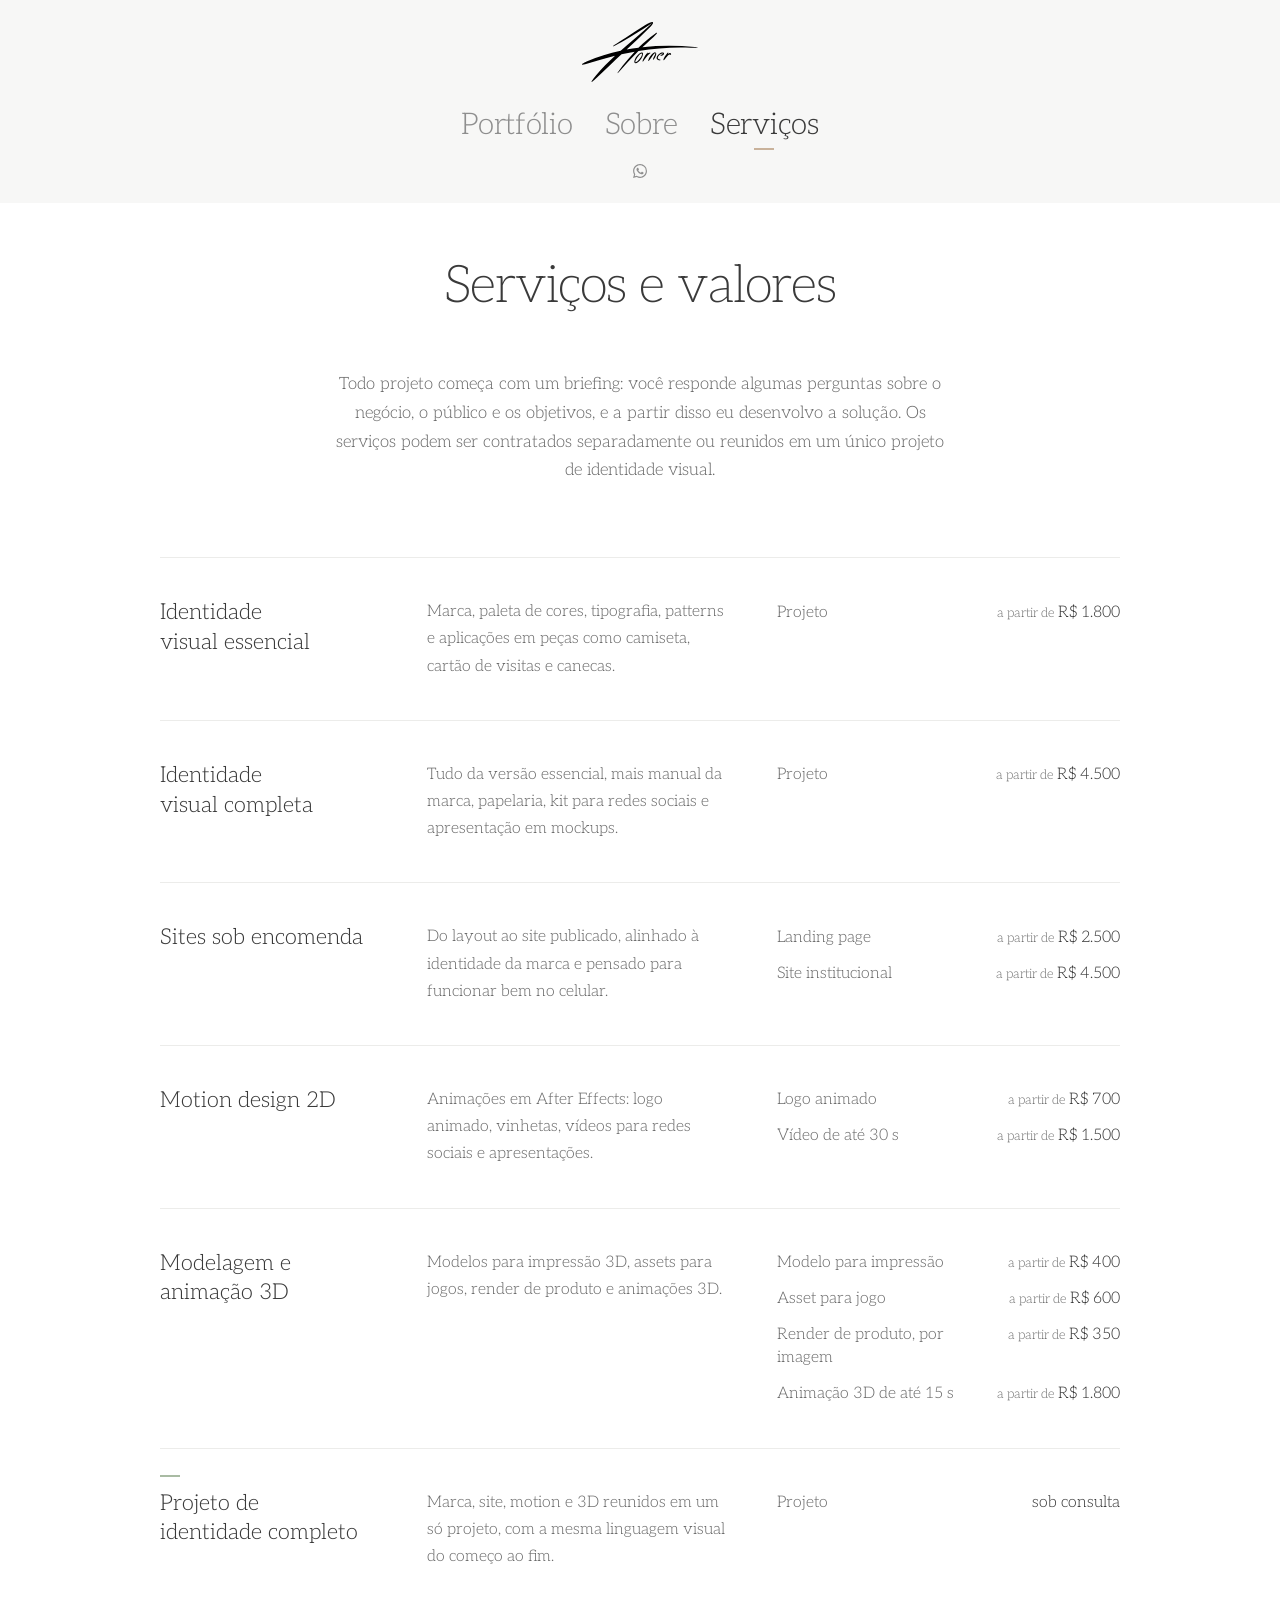
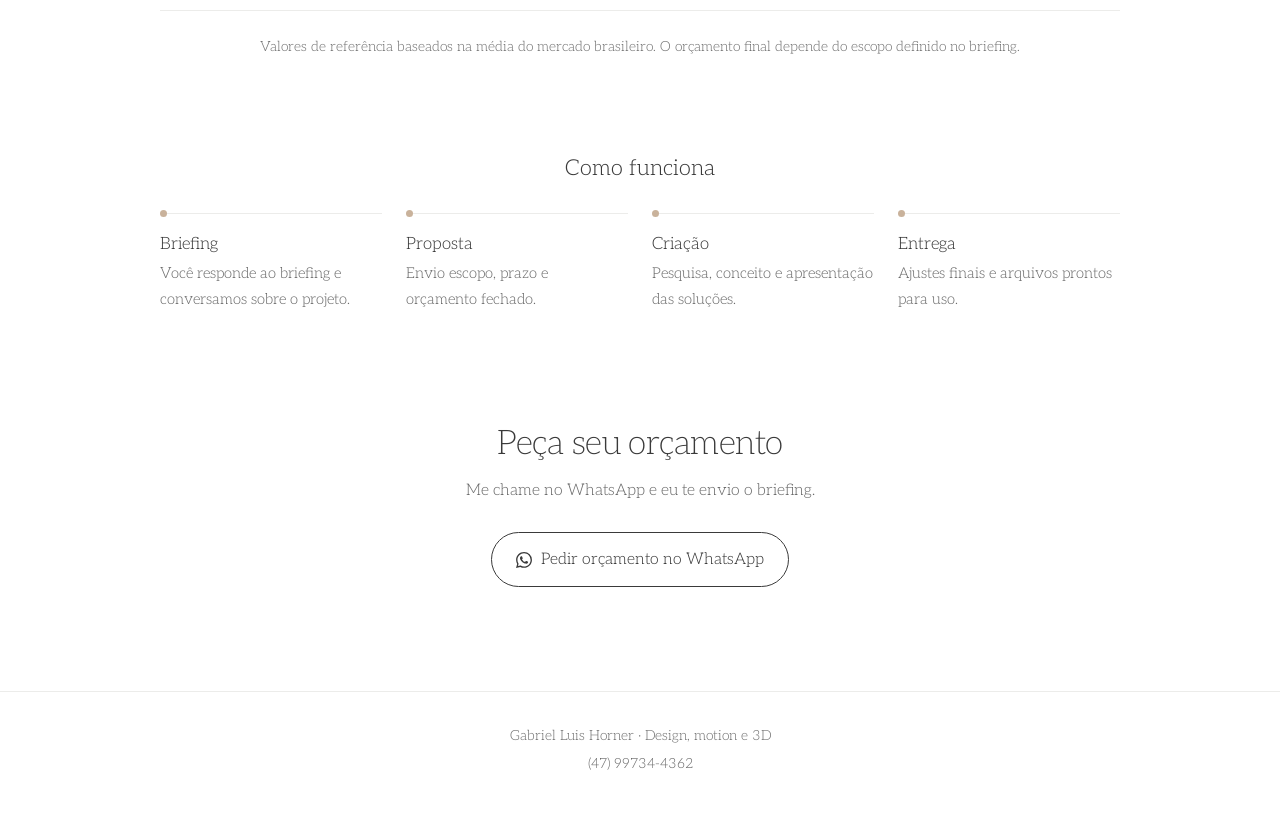
==== servicos.html @ a1d934be "Primeira versão do portfólio: Portfólio, Sobre e Serviços Co-authored-by: Cursor <cursoragent@cursor" ====
<!doctype html>
<html lang="pt-BR">
<head>
  <meta charset="utf-8">
  <meta name="viewport" content="width=device-width, initial-scale=1">
  <title>Serviços e valores · Gabriel Horner · Design</title>
  <meta name="description" content="Identidade visual, sites sob encomenda, motion design em After Effects e modelagem 3D. Valores de referência e como funciona o briefing.">
  <link rel="icon" href="assets/img/logo-horner.svg" type="image/svg+xml">
  <link rel="preload" href="assets/fonts/aleo-latin.woff2" as="font" type="font/woff2" crossorigin>
  <link rel="stylesheet" href="css/style.css">
</head>
<body>
  <svg width="0" height="0" style="position:absolute" aria-hidden="true" focusable="false">
    <symbol id="icon-whatsapp" viewBox="0 0 24 24"><path d="M17.472 14.382c-.297-.149-1.758-.867-2.03-.967-.273-.099-.471-.148-.67.15-.197.297-.767.966-.94 1.164-.173.199-.347.223-.644.075-.297-.15-1.255-.463-2.39-1.475-.883-.788-1.48-1.761-1.653-2.059-.173-.297-.018-.458.13-.606.134-.133.298-.347.446-.52.149-.174.198-.298.298-.497.099-.198.05-.371-.025-.52-.075-.149-.669-1.612-.916-2.207-.242-.579-.487-.5-.669-.51-.173-.008-.371-.01-.57-.01-.198 0-.52.074-.792.372-.272.297-1.04 1.016-1.04 2.479 0 1.462 1.065 2.875 1.213 3.074.149.198 2.096 3.2 5.077 4.487.709.306 1.262.489 1.694.625.712.227 1.36.195 1.871.118.571-.085 1.758-.719 2.006-1.413.248-.694.248-1.289.173-1.413-.074-.124-.272-.198-.57-.347m-5.421 7.403h-.004a9.87 9.87 0 01-5.031-1.378l-.361-.214-3.741.982.998-3.648-.235-.374a9.86 9.86 0 01-1.51-5.26c.001-5.45 4.436-9.884 9.888-9.884 2.64 0 5.122 1.03 6.988 2.898a9.825 9.825 0 012.893 6.994c-.003 5.45-4.437 9.884-9.885 9.884m8.413-18.297A11.815 11.815 0 0012.05 0C5.495 0 .16 5.335.157 11.892c0 2.096.547 4.142 1.588 5.945L.057 24l6.305-1.654a11.882 11.882 0 005.683 1.448h.005c6.554 0 11.89-5.335 11.893-11.893a11.821 11.821 0 00-3.48-8.413Z"/></symbol>
    <symbol id="icon-instagram" viewBox="0 0 24 24"><path d="M7.0301.084c-1.2768.0602-2.1487.264-2.911.5634-.7888.3075-1.4575.72-2.1228 1.3877-.6652.6677-1.075 1.3368-1.3802 2.127-.2954.7638-.4956 1.6365-.552 2.914-.0564 1.2775-.0689 1.6882-.0626 4.947.0062 3.2586.0206 3.6671.0825 4.9473.061 1.2765.264 2.1482.5635 2.9107.308.7889.72 1.4573 1.388 2.1228.6679.6655 1.3365 1.0743 2.1285 1.38.7632.295 1.6361.4961 2.9134.552 1.2773.056 1.6884.069 4.9462.0627 3.2578-.0062 3.668-.0207 4.9478-.0814 1.28-.0607 2.147-.2652 2.9098-.5633.7889-.3086 1.4578-.72 2.1228-1.3881.665-.6682 1.0745-1.3378 1.3795-2.1284.2957-.7632.4966-1.636.552-2.9124.056-1.2809.0692-1.6898.063-4.948-.0063-3.2583-.021-3.6668-.0817-4.9465-.0607-1.2797-.264-2.1487-.5633-2.9117-.3084-.7889-.72-1.4568-1.3876-2.1228C21.2982 1.33 20.628.9208 19.8378.6165 19.074.321 18.2017.1197 16.9244.0645 15.6471.0093 15.236-.005 11.977.0014 8.718.0076 8.31.0215 7.0301.0839m.1402 21.6932c-1.17-.0509-1.8053-.2453-2.2287-.408-.5606-.216-.96-.4771-1.3819-.895-.422-.4178-.6811-.8186-.9-1.378-.1644-.4234-.3624-1.058-.4171-2.228-.0595-1.2645-.072-1.6442-.079-4.848-.007-3.2037.0053-3.583.0607-4.848.05-1.169.2456-1.805.408-2.2282.216-.5613.4762-.96.895-1.3816.4188-.4217.8184-.6814 1.3783-.9003.423-.1651 1.0575-.3614 2.227-.4171 1.2655-.06 1.6447-.072 4.848-.079 3.2033-.007 3.5835.005 4.8495.0608 1.169.0508 1.8053.2445 2.228.408.5608.216.96.4754 1.3816.895.4217.4194.6816.8176.9005 1.3787.1653.4217.3617 1.056.4169 2.2263.0602 1.2655.0739 1.645.0796 4.848.0058 3.203-.0055 3.5834-.061 4.848-.051 1.17-.245 1.8055-.408 2.2294-.216.5604-.4763.96-.8954 1.3814-.419.4215-.8181.6811-1.3783.9-.4224.1649-1.0577.3617-2.2262.4174-1.2656.0595-1.6448.072-4.8493.079-3.2045.007-3.5825-.006-4.848-.0608M16.953 5.5864A1.44 1.44 0 1 0 18.39 4.144a1.44 1.44 0 0 0-1.437 1.4424M5.8385 12.012c.0067 3.4032 2.7706 6.1557 6.173 6.1493 3.4026-.0065 6.157-2.7701 6.1506-6.1733-.0065-3.4032-2.771-6.1565-6.174-6.1498-3.403.0067-6.156 2.771-6.1496 6.1738M8 12.0077a4 4 0 1 1 4.008 3.9921A3.9996 3.9996 0 0 1 8 12.0077"/></symbol>
    <symbol id="icon-behance" viewBox="0 0 24 24"><path d="M16.969 16.927a2.561 2.561 0 0 0 1.901.677 2.501 2.501 0 0 0 1.531-.475c.362-.235.636-.584.779-.99h2.585a5.091 5.091 0 0 1-1.9 2.896 5.292 5.292 0 0 1-3.091.88 5.839 5.839 0 0 1-2.284-.433 4.871 4.871 0 0 1-1.723-1.211 5.657 5.657 0 0 1-1.08-1.874 7.057 7.057 0 0 1-.383-2.393c-.005-.8.129-1.595.396-2.349a5.313 5.313 0 0 1 5.088-3.604 4.87 4.87 0 0 1 2.376.563c.661.362 1.231.87 1.668 1.485a6.2 6.2 0 0 1 .943 2.133c.194.821.263 1.666.205 2.508h-7.699c-.063.79.184 1.574.688 2.187ZM6.947 4.084a8.065 8.065 0 0 1 1.928.198 4.29 4.29 0 0 1 1.490.638c.418.303.748.711.958 1.182.241.579.357 1.203.341 1.830a3.506 3.506 0 0 1-.506 1.961 3.726 3.726 0 0 1-1.503 1.287 3.588 3.588 0 0 1 2.027 1.437c.464.747.697 1.615.67 2.494a4.593 4.593 0 0 1-.423 2.032 3.945 3.945 0 0 1-1.163 1.413 5.114 5.114 0 0 1-1.683.807 7.135 7.135 0 0 1-1.928.259H0V4.084h6.947Zm-.235 12.9c.308.004.616-.029.916-.099a2.18 2.18 0 0 0 .766-.332c.228-.158.411-.371.534-.619.142-.317.208-.663.191-1.009a2.08 2.08 0 0 0-.642-1.715 2.618 2.618 0 0 0-1.696-.505h-3.54v4.279h3.471Zm13.635-5.967a2.13 2.13 0 0 0-1.654-.619 2.336 2.336 0 0 0-1.163.259 2.474 2.474 0 0 0-.738.62 2.359 2.359 0 0 0-.396.792c-.074.239-.12.485-.137.734h4.769a3.239 3.239 0 0 0-.679-1.785l-.002-.001Zm-13.813-.648a2.254 2.254 0 0 0 1.423-.433c.399-.355.607-.88.56-1.413a1.916 1.916 0 0 0-.178-.891 1.298 1.298 0 0 0-.495-.533 1.851 1.851 0 0 0-.711-.274 3.966 3.966 0 0 0-.835-.073H3.241v3.631h3.293v-.014ZM21.62 5.122h-5.976v1.527h5.976V5.122Z"/></symbol>
  </svg>
  <a class="skip-link" href="#conteudo">Pular para o conteúdo</a>

  <header class="site-header">
    <a class="brand" href="index.html" aria-label="Gabriel Horner, página inicial">
      <img src="assets/img/logo-horner.svg" alt="Gabriel Horner" width="156" height="81">
    </a>
    <nav class="site-nav" aria-label="Principal">
      <ul>
        <li><a href="index.html">Portfólio</a></li>
        <li><a href="sobre.html">Sobre</a></li>
        <li><a href="servicos.html" aria-current="page">Serviços</a></li>
      </ul>
    </nav>
    <ul class="social" aria-label="Redes e contato">
      <li><a href="https://wa.me/5547997344362" target="_blank" rel="noopener" aria-label="WhatsApp"><svg aria-hidden="true"><use href="#icon-whatsapp"/></svg></a></li>
    </ul>
  </header>

  <main id="conteudo">
    <h1 class="page-title">Serviços e valores</h1>

    <p class="lead">Todo projeto começa com um briefing: você responde algumas perguntas sobre o negócio, o público e os objetivos, e a partir disso eu desenvolvo a solução. Os serviços podem ser contratados separadamente ou reunidos em um único projeto de identidade visual.</p>

    <ul class="services">
      <li class="service">
        <h2>Identidade visual essencial</h2>
        <p>Marca, paleta de cores, tipografia, patterns e aplicações em peças como camiseta, cartão de visitas e canecas.</p>
        <dl class="prices">
          <div><dt>Projeto</dt><dd><small>a partir de</small>R$ 1.800</dd></div>
        </dl>
      </li>
      <li class="service">
        <h2>Identidade visual completa</h2>
        <p>Tudo da versão essencial, mais manual da marca, papelaria, kit para redes sociais e apresentação em mockups.</p>
        <dl class="prices">
          <div><dt>Projeto</dt><dd><small>a partir de</small>R$ 4.500</dd></div>
        </dl>
      </li>
      <li class="service">
        <h2>Sites sob encomenda</h2>
        <p>Do layout ao site publicado, alinhado à identidade da marca e pensado para funcionar bem no celular.</p>
        <dl class="prices">
          <div><dt>Landing page</dt><dd><small>a partir de</small>R$ 2.500</dd></div>
          <div><dt>Site institucional</dt><dd><small>a partir de</small>R$ 4.500</dd></div>
        </dl>
      </li>
      <li class="service">
        <h2>Motion design 2D</h2>
        <p>Animações em After Effects: logo animado, vinhetas, vídeos para redes sociais e apresentações.</p>
        <dl class="prices">
          <div><dt>Logo animado</dt><dd><small>a partir de</small>R$ 700</dd></div>
          <div><dt>Vídeo de até 30 s</dt><dd><small>a partir de</small>R$ 1.500</dd></div>
        </dl>
      </li>
      <li class="service">
        <h2>Modelagem e animação 3D</h2>
        <p>Modelos para impressão 3D, assets para jogos, render de produto e animações 3D.</p>
        <dl class="prices">
          <div><dt>Modelo para impressão</dt><dd><small>a partir de</small>R$ 400</dd></div>
          <div><dt>Asset para jogo</dt><dd><small>a partir de</small>R$ 600</dd></div>
          <div><dt>Render de produto, por imagem</dt><dd><small>a partir de</small>R$ 350</dd></div>
          <div><dt>Animação 3D de até 15 s</dt><dd><small>a partir de</small>R$ 1.800</dd></div>
        </dl>
      </li>
      <li class="service service--bundle">
        <h2>Projeto de identidade completo</h2>
        <p>Marca, site, motion e 3D reunidos em um só projeto, com a mesma linguagem visual do começo ao fim.</p>
        <dl class="prices">
          <div><dt>Projeto</dt><dd>sob consulta</dd></div>
        </dl>
      </li>
    </ul>

    <p class="price-note">Valores de referência baseados na média do mercado brasileiro. O orçamento final depende do escopo definido no briefing.</p>

    <section class="process" aria-labelledby="como-funciona">
      <h2 class="section-title" id="como-funciona">Como funciona</h2>
      <ol>
        <li>
          <h3>Briefing</h3>
          <p>Você responde ao briefing e conversamos sobre o projeto.</p>
        </li>
        <li>
          <h3>Proposta</h3>
          <p>Envio escopo, prazo e orçamento fechado.</p>
        </li>
        <li>
          <h3>Criação</h3>
          <p>Pesquisa, conceito e apresentação das soluções.</p>
        </li>
        <li>
          <h3>Entrega</h3>
          <p>Ajustes finais e arquivos prontos para uso.</p>
        </li>
      </ol>
    </section>

    <section class="contact" aria-labelledby="contato-titulo">
      <h2 id="contato-titulo">Peça seu orçamento</h2>
      <p>Me chame no WhatsApp e eu te envio o briefing.</p>
      <a class="button" href="https://wa.me/5547997344362?text=Ol%C3%A1%20Gabriel!%20Gostaria%20de%20um%20or%C3%A7amento." target="_blank" rel="noopener">
        <svg aria-hidden="true"><use href="#icon-whatsapp"/></svg>
        Pedir orçamento no WhatsApp
      </a>
    </section>
  </main>

  <footer class="site-footer">
    <p>Gabriel Luis Horner · Design, motion e 3D</p>
    <p><a href="https://wa.me/5547997344362" target="_blank" rel="noopener">(47) 99734-4362</a></p>
  </footer>
</body>
</html>
---- css/style.css ----
@font-face {
  font-family: "Aleo";
  font-style: normal;
  font-weight: 200 500;
  font-display: swap;
  src: url("../assets/fonts/aleo-latin.woff2") format("woff2");
}

:root {
  --ground: #ffffff;
  --field: #f7f7f6;
  --ink: #3a3a3a;
  --text: #6b6b6b;
  --muted: #8e8e8e;
  --quiet: #737373;
  --hairline: #ececea;

  --brown: #c9b29b;
  --brown-soft: #f2ece5;
  --green: #a9bba3;
  --green-soft: #eef2ec;
  --green-deep: #5f7559;

  --tile: #f3f3f1;

  --font: "Aleo", "Rockwell", Georgia, serif;
  --ease-out: cubic-bezier(0.16, 1, 0.3, 1);

  --wrap: 1100px;
  --gutter: clamp(1.25rem, 4vw, 2.5rem);

  color-scheme: light;
}

*,
*::before,
*::after {
  box-sizing: border-box;
}

html {
  -webkit-text-size-adjust: 100%;
  scrollbar-color: #d8d8d5 transparent;
}

body {
  margin: 0;
  background: var(--ground);
  color: var(--text);
  font-family: var(--font);
  font-weight: 300;
  font-size: 1rem;
  line-height: 1.7;
  caret-color: var(--green-deep);
  -webkit-font-smoothing: antialiased;
  text-rendering: optimizeLegibility;
}

::selection {
  background: var(--brown-soft);
  color: var(--ink);
}

img,
svg {
  display: block;
  max-width: 100%;
}

a {
  color: inherit;
  text-decoration-thickness: 1px;
  text-underline-offset: 0.3em;
}

:focus-visible {
  outline: 2px solid var(--green-deep);
  outline-offset: 4px;
  border-radius: 2px;
}

h1,
h2,
h3 {
  margin: 0;
  color: var(--ink);
  font-weight: 300;
  line-height: 1.2;
  text-wrap: balance;
}

p {
  margin: 0;
  text-wrap: pretty;
}

figure {
  margin: 0;
}

.visually-hidden {
  position: absolute;
  width: 1px;
  height: 1px;
  overflow: hidden;
  clip-path: inset(50%);
  white-space: nowrap;
}

.skip-link {
  position: absolute;
  left: 1rem;
  top: -3rem;
  z-index: 10;
  padding: 0.5rem 1rem;
  background: var(--ink);
  color: var(--ground);
  text-decoration: none;
  transition: top 0.2s var(--ease-out);
}

.skip-link:focus {
  top: 1rem;
}

/* Header */

.site-header {
  view-transition-name: site-header;
  background: var(--field);
  padding: clamp(1.25rem, 2.5vw, 1.375rem) var(--gutter) clamp(0.75rem, 1.5vw, 1rem);
  text-align: center;
}

.brand {
  display: inline-block;
  border-radius: 4px;
}

.brand img {
  width: clamp(112px, 9vw, 130px);
  height: auto;
}

.site-nav ul {
  display: flex;
  justify-content: center;
  flex-wrap: wrap;
  gap: 0.25rem clamp(1.25rem, 3vw, 2rem);
  margin: 0.75rem 0 0;
  line-height: 1.2;
  padding: 0;
  list-style: none;
}

.site-nav a {
  position: relative;
  display: inline-block;
  padding: 0.25rem 0;
  color: var(--muted);
  font-size: clamp(1.5rem, 1.2rem + 1vw, 1.875rem);
  font-weight: 300;
  letter-spacing: -0.01em;
  text-decoration: none;
  transition: color 0.3s var(--ease-out);
}

.site-nav a::after {
  content: "";
  position: absolute;
  left: 50%;
  bottom: -0.15rem;
  width: 1.25rem;
  height: 2px;
  background: var(--brown);
  transform: translateX(-50%) scaleX(0);
  transition: transform 0.45s var(--ease-out);
}

.site-nav a:hover {
  color: var(--ink);
}

.site-nav a[aria-current="page"] {
  color: var(--ink);
}

.site-nav a[aria-current="page"]::after {
  transform: translateX(-50%) scaleX(1);
}

.social {
  display: flex;
  justify-content: center;
  gap: 0.5rem;
  margin: 0.5rem 0 0;
  padding: 0;
  list-style: none;
}

.social a {
  display: grid;
  place-items: center;
  width: 2rem;
  height: 2rem;
  color: var(--muted);
  transition: color 0.3s var(--ease-out);
}

.social a:hover {
  color: var(--ink);
}

.social svg {
  width: 14px;
  height: 14px;
  fill: currentColor;
}

/* Layout */

main {
  display: block;
  padding: clamp(2.5rem, 6vw, 3.25rem) clamp(1.25rem, 7vw, 5rem) clamp(4rem, 9vw, 6.5rem);
}

.wrap {
  max-width: var(--wrap);
  margin: 0 auto;
}

.page-title {
  text-align: center;
  font-size: clamp(2.25rem, 1.6rem + 2.4vw, 3.25rem);
  font-weight: 200;
  letter-spacing: -0.02em;
  margin-bottom: clamp(2rem, 5vw, 3.25rem);
}

.lead {
  max-width: 62ch;
  margin: 0 auto;
  text-align: center;
  font-size: 1.0625rem;
}

/* Portfolio grid */

.grid {
  display: grid;
  grid-template-columns: repeat(3, minmax(0, 1fr));
  gap: clamp(2rem, 4vw, 3rem) clamp(1.5rem, 3.5vw, 2.75rem);
  max-width: 940px;
  margin: 0 auto;
  padding: 0;
  list-style: none;
}

.tile {
  margin: 0;
  animation: tile-in 0.9s var(--ease-out) both;
  animation-delay: calc(var(--i, 0) * 70ms);
}

.tile__media {
  position: relative;
  aspect-ratio: 4 / 3.1;
  overflow: hidden;
  background: var(--tile);
}

.tile__media img {
  width: 100%;
  height: 100%;
  object-fit: cover;
  transition: transform 0.8s var(--ease-out);
}

.tile__media[data-tone="sand"] {
  background: var(--brown-soft);
}

.tile__media[data-tone="sage"] {
  background: var(--green-soft);
}

.tile figcaption {
  margin-top: 1rem;
  color: var(--ink);
  text-align: center;
  font-size: 1rem;
  line-height: 1.4;
}

.tile a {
  display: block;
  text-decoration: none;
}

.tile a:hover .tile__media img {
  transform: scale(1.03);
}

.tile a figcaption span {
  background: linear-gradient(var(--brown), var(--brown)) center bottom / 0 2px no-repeat;
  padding-bottom: 0.2rem;
  transition: background-size 0.45s var(--ease-out);
}

.tile a:hover figcaption span {
  background-size: 100% 2px;
}

@keyframes tile-in {
  from {
    opacity: 0;
    transform: translateY(14px);
    filter: blur(4px);
  }
}

/* About */

.about-intro {
  max-width: 60ch;
  margin: 0 auto;
  text-align: center;
  font-size: 1.0625rem;
}

.about-intro p + p {
  margin-top: 1.1rem;
}

.about-cols {
  display: grid;
  grid-template-columns: minmax(0, 1.15fr) minmax(0, 1fr);
  gap: clamp(2.5rem, 6vw, 5rem);
  max-width: 880px;
  margin: clamp(3.5rem, 8vw, 5.5rem) auto 0;
  padding-top: clamp(2.5rem, 6vw, 3.5rem);
  border-top: 1px solid var(--hairline);
}

.section-title {
  font-size: 1.375rem;
  margin-bottom: 1.5rem;
}

.timeline {
  margin: 0;
  padding: 0;
  list-style: none;
}

.timeline li {
  display: grid;
  grid-template-columns: 6.5rem minmax(0, 1fr);
  gap: 1rem;
  padding: 0.9rem 0;
  border-bottom: 1px solid var(--hairline);
}

.timeline li:first-child {
  padding-top: 0;
}

.timeline time,
.timeline .when {
  color: var(--ink);
  font-variant-numeric: tabular-nums;
}

.tools dt {
  color: var(--ink);
  margin-top: 1.25rem;
}

.tools dt:first-child {
  margin-top: 0;
}

.tools dd {
  margin: 0.25rem 0 0;
}

.tools {
  margin: 0;
}

/* Services */

.services {
  max-width: 960px;
  margin: clamp(3rem, 7vw, 4.5rem) auto 0;
  padding: 0;
  list-style: none;
  border-top: 1px solid var(--hairline);
}

.service {
  display: grid;
  grid-template-columns: minmax(0, 0.8fr) minmax(0, 1.1fr) minmax(0, 1.25fr);
  gap: 1rem clamp(1.5rem, 4vw, 3rem);
  padding: clamp(1.75rem, 4vw, 2.5rem) 0;
  border-bottom: 1px solid var(--hairline);
}

.service h2 {
  font-size: 1.375rem;
  line-height: 1.35;
}

.prices {
  margin: 0;
}

.prices div {
  display: grid;
  grid-template-columns: minmax(0, 1fr) auto;
  align-items: baseline;
  gap: 0 1rem;
  padding: 0.15rem 0;
  line-height: 1.45;
}

.prices div + div {
  margin-top: 0.5rem;
}

.prices dt {
  color: var(--text);
}

.prices dd {
  margin: 0;
  color: var(--ink);
  font-variant-numeric: tabular-nums;
  white-space: nowrap;
}

.prices small {
  color: var(--quiet);
  font-size: 0.8125rem;
  margin-right: 0.3em;
}

.service--bundle h2 {
  position: relative;
}

.service--bundle h2::before {
  content: "";
  position: absolute;
  left: 0;
  top: -0.85rem;
  width: 1.25rem;
  height: 2px;
  background: var(--green);
}

.price-note {
  max-width: 960px;
  margin: 1.5rem auto 0;
  color: var(--quiet);
  font-size: 0.875rem;
  text-align: center;
}

.process {
  max-width: 960px;
  margin: clamp(4rem, 9vw, 6rem) auto 0;
  text-align: center;
}

.process ol {
  display: grid;
  grid-template-columns: repeat(4, minmax(0, 1fr));
  gap: 1.5rem;
  margin: 2rem 0 0;
  padding: 0;
  list-style: none;
  text-align: left;
}

.process li {
  position: relative;
  padding-top: 1.25rem;
  border-top: 1px solid var(--hairline);
}

.process li::before {
  content: "";
  position: absolute;
  top: -4px;
  left: 0;
  width: 7px;
  height: 7px;
  border-radius: 50%;
  background: var(--brown);
}

.process h3 {
  font-size: 1.0625rem;
  margin-bottom: 0.4rem;
}

.process p {
  font-size: 0.9375rem;
}

/* Contact band */

.contact {
  max-width: 640px;
  margin: clamp(4.5rem, 10vw, 7rem) auto 0;
  text-align: center;
}

.contact h2 {
  font-size: clamp(1.625rem, 1.3rem + 1.2vw, 2.125rem);
  font-weight: 200;
  letter-spacing: -0.015em;
}

.contact p {
  margin-top: 0.75rem;
}

.button {
  display: inline-flex;
  align-items: center;
  gap: 0.6rem;
  margin-top: 1.75rem;
  padding: 0.8rem 1.5rem;
  border: 1px solid var(--ink);
  border-radius: 999px;
  color: var(--ink);
  font: inherit;
  text-decoration: none;
  transition: background-color 0.35s var(--ease-out), color 0.35s var(--ease-out);
}

.button svg {
  width: 16px;
  height: 16px;
  fill: currentColor;
}

.button:hover {
  background: var(--ink);
  color: var(--ground);
}

/* Footer */

.site-footer {
  padding: 2rem var(--gutter) 2.5rem;
  border-top: 1px solid var(--hairline);
  color: var(--quiet);
  font-size: 0.875rem;
  text-align: center;
}

.site-footer p + p {
  margin-top: 0.25rem;
}

.site-footer a {
  color: var(--text);
  text-decoration: none;
}

.site-footer a:hover {
  color: var(--ink);
  text-decoration: underline;
}

/* Scroll-driven image sequence (see js/scroll-sequence.js) */

.sequence {
  position: relative;
  height: var(--sequence-length, 300vh);
}

.sequence__stage {
  position: sticky;
  top: 0;
  height: 100vh;
  height: 100svh;
  overflow: hidden;
}

.sequence canvas {
  width: 100%;
  height: 100%;
}

/* Page transitions */

@view-transition {
  navigation: auto;
}

::view-transition-old(root),
::view-transition-new(root) {
  animation-duration: 0.35s;
  animation-timing-function: var(--ease-out);
}

::view-transition-group(site-header) {
  animation: none;
}

/* Responsive */

@media (max-width: 860px) {
  .grid {
    grid-template-columns: repeat(2, minmax(0, 1fr));
  }

  .service {
    grid-template-columns: minmax(0, 1fr) minmax(0, 1fr);
  }

  .service h2 {
    grid-column: 1 / -1;
  }

  .process ol {
    grid-template-columns: repeat(2, minmax(0, 1fr));
    row-gap: 2rem;
  }
}

@media (max-width: 640px) {
  .about-cols {
    grid-template-columns: minmax(0, 1fr);
  }

  .service {
    grid-template-columns: minmax(0, 1fr);
  }

  .about-intro,
  .lead {
    text-align: left;
  }
}

@media (max-width: 480px) {
  .grid {
    grid-template-columns: minmax(0, 1fr);
  }

  .process ol {
    grid-template-columns: minmax(0, 1fr);
  }

  .timeline li {
    grid-template-columns: minmax(0, 1fr);
    gap: 0.15rem;
  }
}

@media (prefers-reduced-motion: reduce) {
  *,
  *::before,
  *::after {
    animation-duration: 0.01ms !important;
    animation-delay: 0ms !important;
    transition-duration: 0.01ms !important;
  }

  @view-transition {
    navigation: none;
  }
}
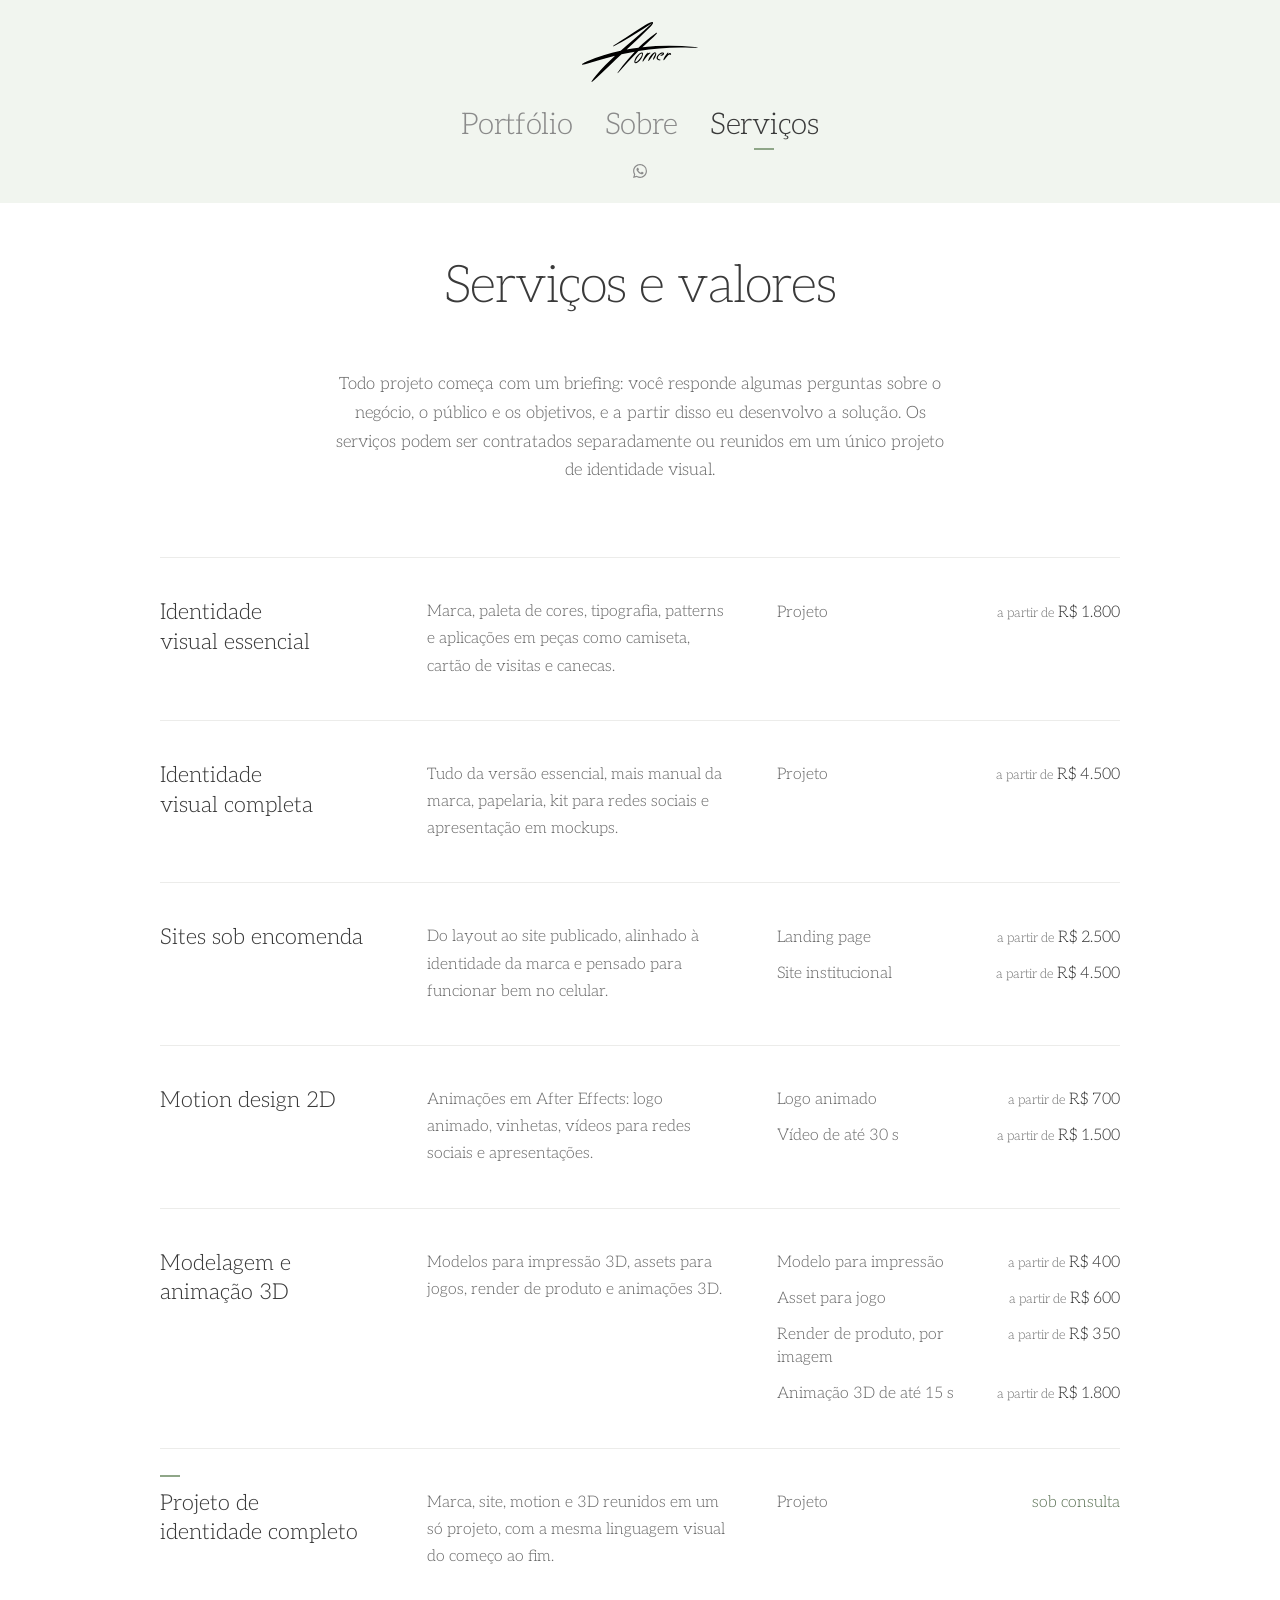
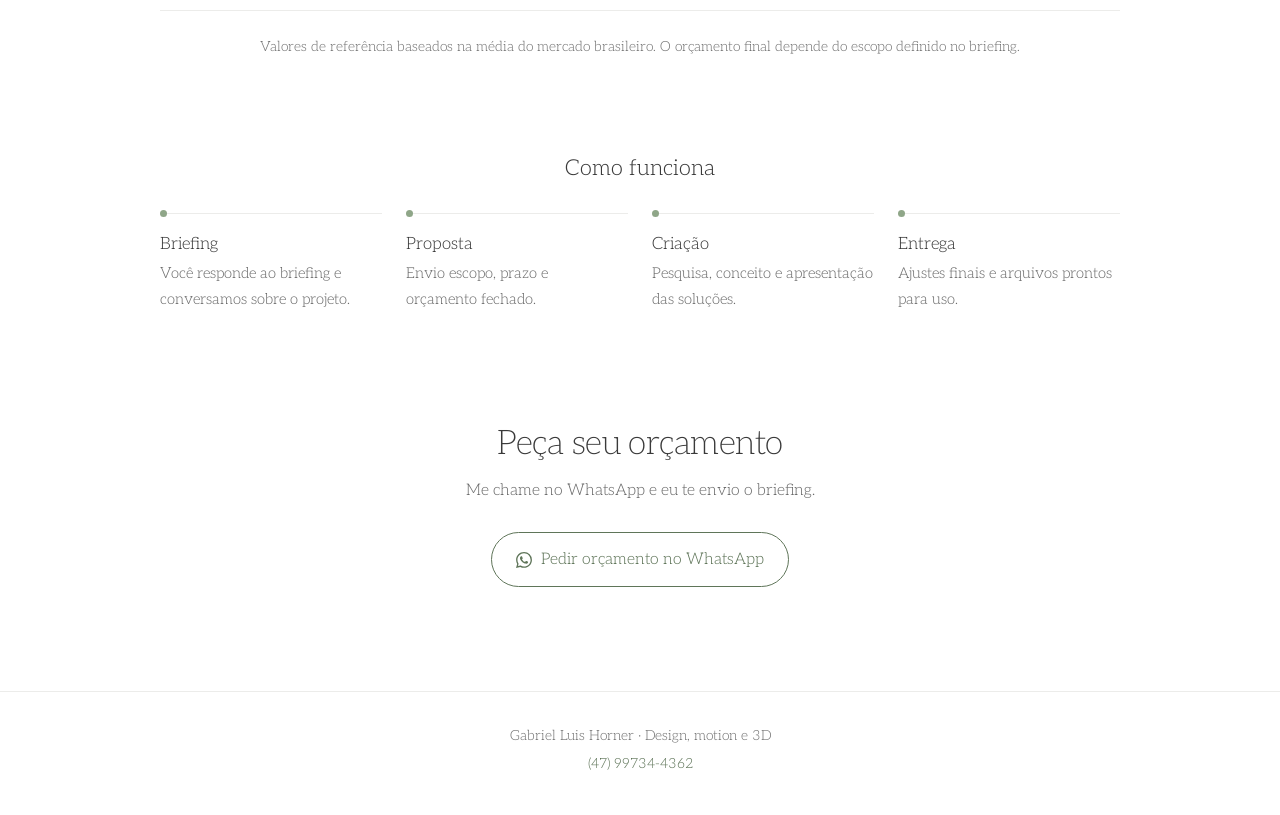
==== commit 435e2dca: "Paleta só verde: remove o marrom, verde mais presente e header verde pastel Co-authored-by: Cursor <" ====
--- a/servicos.html
+++ b/servicos.html
@@ -3,6 +3,7 @@
 <head>
   <meta charset="utf-8">
   <meta name="viewport" content="width=device-width, initial-scale=1">
+  <meta name="theme-color" content="#f1f5ef">
   <title>Serviços e valores · Gabriel Horner · Design</title>
   <meta name="description" content="Identidade visual, sites sob encomenda, motion design em After Effects e modelagem 3D. Valores de referência e como funciona o briefing.">
   <link rel="icon" href="assets/img/logo-horner.svg" type="image/svg+xml">
--- a/css/style.css
+++ b/css/style.css
@@ -8,17 +8,17 @@
 
 :root {
   --ground: #ffffff;
-  --field: #f7f7f6;
+  --field: #f1f5ef;
   --ink: #3a3a3a;
   --text: #6b6b6b;
-  --muted: #8e8e8e;
+  --muted: #8a8a8a;
   --quiet: #737373;
   --hairline: #ececea;
 
-  --brown: #c9b29b;
-  --brown-soft: #f2ece5;
   --green: #a9bba3;
+  --green-mid: #8fa688;
   --green-soft: #eef2ec;
+  --green-wash: #e4ebe1;
   --green-deep: #5f7559;
 
   --tile: #f3f3f1;
@@ -57,7 +57,7 @@
 }
 
 ::selection {
-  background: var(--brown-soft);
+  background: var(--green-soft);
   color: var(--ink);
 }
 
@@ -172,13 +172,13 @@
   bottom: -0.15rem;
   width: 1.25rem;
   height: 2px;
-  background: var(--brown);
+  background: var(--green-mid);
   transform: translateX(-50%) scaleX(0);
   transition: transform 0.45s var(--ease-out);
 }
 
 .site-nav a:hover {
-  color: var(--ink);
+  color: var(--green-deep);
 }
 
 .site-nav a[aria-current="page"] {
@@ -208,7 +208,7 @@
 }
 
 .social a:hover {
-  color: var(--ink);
+  color: var(--green-deep);
 }
 
 .social svg {
@@ -276,8 +276,8 @@
   transition: transform 0.8s var(--ease-out);
 }
 
-.tile__media[data-tone="sand"] {
-  background: var(--brown-soft);
+.tile__media[data-tone="wash"] {
+  background: var(--green-wash);
 }
 
 .tile__media[data-tone="sage"] {
@@ -302,7 +302,7 @@
 }
 
 .tile a figcaption span {
-  background: linear-gradient(var(--brown), var(--brown)) center bottom / 0 2px no-repeat;
+  background: linear-gradient(var(--green-mid), var(--green-mid)) center bottom / 0 2px no-repeat;
   padding-bottom: 0.2rem;
   transition: background-size 0.45s var(--ease-out);
 }
@@ -371,6 +371,10 @@
   font-variant-numeric: tabular-nums;
 }
 
+.timeline li:last-child .when {
+  color: var(--green-deep);
+}
+
 .tools dt {
   color: var(--ink);
   margin-top: 1.25rem;
@@ -449,6 +453,10 @@
   position: relative;
 }
 
+.service--bundle .prices dd {
+  color: var(--green-deep);
+}
+
 .service--bundle h2::before {
   content: "";
   position: absolute;
@@ -456,7 +464,7 @@
   top: -0.85rem;
   width: 1.25rem;
   height: 2px;
-  background: var(--green);
+  background: var(--green-mid);
 }
 
 .price-note {
@@ -497,7 +505,7 @@
   width: 7px;
   height: 7px;
   border-radius: 50%;
-  background: var(--brown);
+  background: var(--green-mid);
 }
 
 .process h3 {
@@ -533,9 +541,9 @@
   gap: 0.6rem;
   margin-top: 1.75rem;
   padding: 0.8rem 1.5rem;
-  border: 1px solid var(--ink);
+  border: 1px solid var(--green-deep);
   border-radius: 999px;
-  color: var(--ink);
+  color: var(--green-deep);
   font: inherit;
   text-decoration: none;
   transition: background-color 0.35s var(--ease-out), color 0.35s var(--ease-out);
@@ -548,7 +556,8 @@
 }
 
 .button:hover {
-  background: var(--ink);
+  border-color: var(--green-deep);
+  background: var(--green-deep);
   color: var(--ground);
 }
 
@@ -567,7 +576,7 @@
 }
 
 .site-footer a {
-  color: var(--text);
+  color: var(--green-deep);
   text-decoration: none;
 }
 
